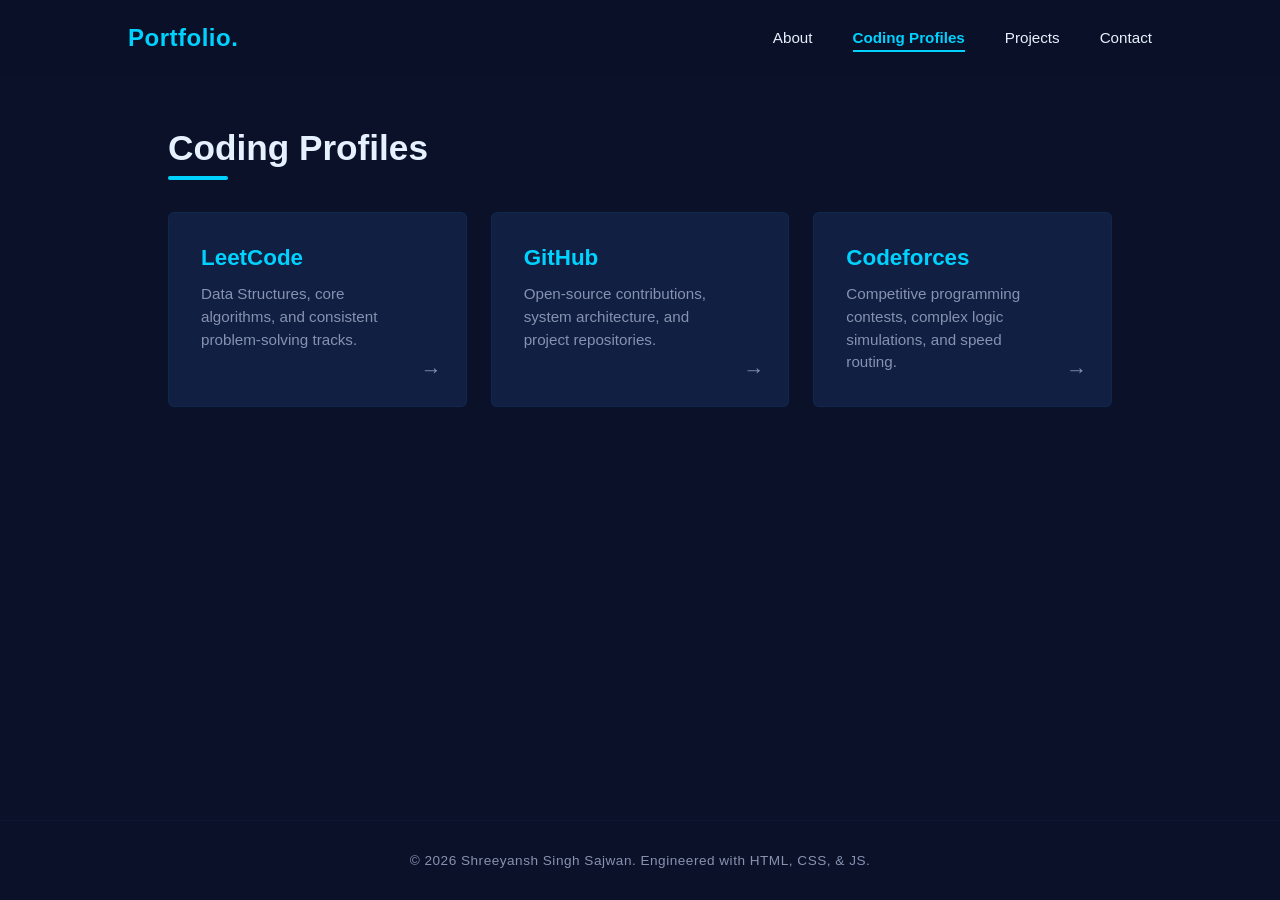
==== profiles.html @ dfc52bf2 "Complete Redesign A complete redesign of the whole website with multiple web pages and some theme tw" ====
<!DOCTYPE html>
<html lang="en">
<head>
    <meta charset="UTF-8">
    <meta name="viewport" content="width=device-width, initial-scale=1.0">
    <title>Profiles | Shreeyansh Singh Sajwan</title>
    <link rel="stylesheet" href="style.css">
</head>
<body>

    <nav class="navbar">
        <div class="logo">Portfolio.</div>
        <ul class="nav-links">
            <li><a href="index.html">About</a></li>
            <li><a href="profiles.html" class="active-nav">Coding Profiles</a></li>
            <li><a href="projects.html">Projects</a></li>
            <li><a href="contact.html">Contact</a></li>
        </ul>
    </nav>

    <main class="page-content reveal">
        <div class="section-header">
            <h2>Coding Profiles</h2>
            <div class="underline"></div>
        </div>
        <div class="profile-grid">
            <a href="https://leetcode.com/u/GamerTripleS55" target="_blank" class="profile-card leetcode">
                <h3>LeetCode</h3>
                <p>Data Structures, core algorithms, and consistent problem-solving tracks.</p>
                <span class="link-arrow">→</span>
            </a>
            <a href="https://github.com/Shreeyansh-S-Sajwan" target="_blank" class="profile-card github">
                <h3>GitHub</h3>
                <p>Open-source contributions, system architecture, and project repositories.</p>
                <span class="link-arrow">→</span>
            </a>
            <a href="https://codeforces.com/profile/gamertriples55" target="_blank" class="profile-card codeforces">
                <h3>Codeforces</h3>
                <p>Competitive programming contests, complex logic simulations, and speed routing.</p>
                <span class="link-arrow">→</span>
            </a>
        </div>
    </main>

    <footer>
        <p>&copy; 2026 Shreeyansh Singh Sajwan. Engineered with HTML, CSS, & JS.</p>
    </footer>

    <script src="script.js"></script>
</body>
</html>
---- style.css ----
/* ==========================================================================
   1. VARIABLES & RESET
   ========================================================================== */
:root {
    /* Color Palette */
    --bg-main: #0a1128;          /* Deep Space/Midnight Blue */
    --bg-surface: #101f42;       /* Lighter Blue-Navy for Cards/Navbar */
    --text-bright: #e6f1ff;      /* Off-White crisp heading text */
    --text-muted: #8892b0;       /* Muted slate-blue for descriptions */
    --text-primary: #00d2ff;     /* Electric Blue Accent Color */
    --blue-glow: rgba(0, 210, 255, 0.25);
    
    /* System Transitions */
    --transition-smooth: all 0.3s cubic-bezier(0.25, 0.8, 0.25, 1);
}

* {
    margin: 0;
    padding: 0;
    box-sizing: border-box;
    font-family: 'Segoe UI', Tahoma, Geneva, Verdana, sans-serif;
}

html {
    scroll-behavior: smooth;
    background-color: var(--bg-main);
    color: var(--text-muted);
}

body {
    min-height: 100vh;
    display: flex;
    flex-direction: column;
    overflow-x: hidden;
}

/* Custom Scrollbar for modern browsers */
::-webkit-scrollbar {
    width: 8px;
}
::-webkit-scrollbar-track {
    background: var(--bg-main);
}
::-webkit-scrollbar-thumb {
    background: var(--bg-surface);
    border-radius: 4px;
    border: 1px solid var(--text-primary);
}

/* ==========================================================================
   2. GLOBAL TYPOGRAPHY & BUTTONS
   ========================================================================== */
h1, h2, h3 {
    color: var(--text-bright);
    font-weight: 700;
}

a {
    text-decoration: none;
    color: inherit;
}

.underline {
    width: 60px;
    height: 4px;
    background-color: var(--text-primary);
    margin: 0.5rem 0 2rem 0;
    border-radius: 2px;
}

/* Reusable Standard Button */
.btn {
    display: inline-block;
    padding: 0.75rem 1.5rem;
    border: 2px solid var(--text-primary);
    color: var(--text-primary);
    border-radius: 4px;
    font-weight: 600;
    text-transform: uppercase;
    font-size: 0.85rem;
    letter-spacing: 1px;
    background: transparent;
    transition: var(--transition-smooth);
}

.btn:hover {
    background-color: var(--blue-glow);
    box-shadow: 0 0 15px var(--blue-glow);
    transform: translateY(-2px);
    cursor: pointer;
}

/* ==========================================================================
   3. NAVIGATION BAR
   ========================================================================== */
.navbar {
    position: fixed;
    top: 0;
    left: 0;
    width: 100%;
    display: flex;
    justify-content: space-between;
    align-items: center;
    padding: 1.5rem 10%;
    background-color: rgba(10, 17, 40, 0.9);
    backdrop-filter: blur(10px);
    z-index: 1000;
    transition: var(--transition-smooth);
}

/* Triggered via Javascript scroll module */
.navbar.shrink {
    padding: 0.8rem 10%;
    box-shadow: 0 10px 30px rgba(0, 0, 0, 0.5);
    background-color: var(--bg-surface);
}

.logo {
    font-size: 1.5rem;
    font-weight: 800;
    color: var(--text-primary);
    letter-spacing: 0.5px;
}

.nav-links {
    display: flex;
    list-style: none;
    gap: 2.5rem;
}

.nav-links a {
    color: var(--text-bright);
    font-size: 0.95rem;
    font-weight: 500;
    transition: var(--transition-smooth);
    padding-bottom: 4px;
}

.nav-links a:hover {
    color: var(--text-primary);
}

/* Multi-page layout marker highlighting active menu index */
.nav-links a.active-nav {
    color: var(--text-primary);
    font-weight: 600;
    border-bottom: 2px solid var(--text-primary);
}

/* ==========================================================================
   4. SCROLL REVEAL ENGINE
   ========================================================================== */
.reveal {
    opacity: 0;
    transform: translateY(30px);
    transition: opacity 0.8s ease, transform 0.8s ease;
}

.reveal.active {
    opacity: 1;
    transform: translateY(0);
}

/* ==========================================================================
   5. HOME PAGE - HERO SECTION
   ========================================================================== */
.hero {
    min-height: 100vh;
    display: flex;
    align-items: center;
    padding: 0 10%;
    padding-top: 4rem; /* Safe navigation offset clearance */
}

.hero-flex-container {
    display: flex;
    justify-content: space-between;
    align-items: center;
    width: 100%;
    max-width: 1200px;
    margin: 0 auto;
    gap: 3rem;
}

.hero-content {
    flex: 1;
}

.greeting {
    color: var(--text-primary);
    font-family: monospace;
    font-size: 1.1rem;
    margin-bottom: 1rem;
}

.name {
    font-size: 3.5rem;
    line-height: 1.1;
    margin-bottom: 1rem;
}

.dynamic-text {
    font-size: 2rem;
    color: var(--text-bright);
    margin-bottom: 1.5rem;
    min-height: 2.8rem; /* Prevents layout shifting text hops */
}

/* Fake terminal cursor element indicator */
.typewriter::after {
    content: '|';
    color: var(--text-primary);
    animation: blink 0.75s infinite;
}

@keyframes blink {
    50% { opacity: 0; }
}

.bio {
    max-width: 540px;
    font-size: 1.1rem;
    line-height: 1.6;
    margin-bottom: 2.5rem;
}

/* Circular Portrait Photo Framework */
.hero-portrait-container {
    flex-shrink: 0;
    width: 320px;
    height: 320px;
    border-radius: 50%;
    border: 6px solid var(--text-primary);
    overflow: hidden;
    box-shadow: 0 0 30px var(--blue-glow);
}

.hero-portrait {
    width: 100%;
    height: 100%;
    object-fit: cover;
}

/* ==========================================================================
   6. MULTI-PAGE INNER CONTAINER STANDARDIZATION
   ========================================================================== */
.page-content {
    padding: 8rem 10% 4rem 10%;
    flex: 1; /* Standardizes footer pinning baseline metrics */
    max-width: 1200px;
    width: 100%;
    margin: 0 auto;
}

.section-header h2 {
    font-size: 2.2rem;
}

/* ==========================================================================
   7. CODING PROFILES PAGE
   ========================================================================== */
.profile-grid {
    display: grid;
    grid-template-columns: repeat(auto-fit, minmax(280px, 1fr));
    gap: 1.5rem;
    margin-top: 1rem;
}

.profile-card {
    background-color: var(--bg-surface);
    padding: 2rem;
    border-radius: 6px;
    border: 1px solid rgba(0, 210, 255, 0.05);
    position: relative;
    transition: var(--transition-smooth);
}

.profile-card h3 {
    font-size: 1.4rem;
    margin-bottom: 0.75rem;
    color: var(--text-primary);
}

.profile-card p {
    font-size: 0.95rem;
    line-height: 1.5;
    padding-right: 1.5rem;
}

.link-arrow {
    position: absolute;
    bottom: 1.5rem;
    right: 1.5rem;
    font-size: 1.3rem;
    color: var(--text-muted);
    transition: var(--transition-smooth);
}

/* Profile Interactivity Transitions */
.profile-card:hover {
    transform: translateY(-5px);
    box-shadow: 0 10px 20px rgba(0, 0, 0, 0.3);
    border-color: var(--text-primary);
}

.profile-card:hover .link-arrow {
    color: var(--text-primary);
    transform: translateX(4px);
}

/* ==========================================================================
   8. FEATURED PROJECTS PAGE
   ========================================================================== */
.projects-grid {
    display: grid;
    grid-template-columns: repeat(auto-fit, minmax(450px, 1fr));
    gap: 2rem;
    margin-top: 1rem;
}

.project-card {
    background-color: var(--bg-surface);
    padding: 2.5rem;
    border-radius: 8px;
    border: 1px solid rgba(0, 210, 255, 0.05);
    transition: var(--transition-smooth);
}

.project-tag {
    color: var(--text-primary);
    font-family: monospace;
    font-size: 0.85rem;
    letter-spacing: 0.5px;
}

.project-card h3 {
    font-size: 1.6rem;
    margin: 0.5rem 0 1rem 0;
}

.project-card p {
    font-size: 1rem;
    line-height: 1.6;
    margin-bottom: 1.5rem;
}

.project-tech-stack {
    display: flex;
    flex-wrap: wrap;
    gap: 0.75rem;
}

.project-tech-stack span {
    font-family: monospace;
    font-size: 0.85rem;
    background-color: rgba(10, 17, 40, 0.6);
    color: var(--text-bright);
    padding: 0.25rem 0.75rem;
    border-radius: 4px;
    border: 1px solid rgba(230, 241, 255, 0.1);
}

.project-card:hover {
    transform: translateY(-5px);
    border-color: var(--text-primary);
    box-shadow: 0 10px 25px rgba(0, 0, 0, 0.4);
}

/* Specialized Flex Rules for the Game Card Grid */
.project-card.game-tech {
    display: flex;
    flex-direction: column;
    justify-content: space-between;
    gap: 1.5rem;
}

.game-screenshots {
    display: grid;
    grid-template-columns: 1fr 1fr;
    gap: 0.8rem;
    margin-top: 0.5rem;
}

.ss {
    width: 100%;
    height: auto;
    aspect-ratio: 16 / 9;
    object-fit: cover;
    border-radius: 6px;
    border: 1px solid rgba(0, 210, 255, 0.15);
    transition: var(--transition-smooth);
}

.ss:hover {
    transform: translateY(-2px) scale(1.03);
    border-color: var(--text-primary);
    box-shadow: 0 5px 15px var(--blue-glow);
    cursor: zoom-in;
}

/* ==========================================================================
   9. HYBRID CONTACT PAGE
   ========================================================================== */
.contact-container {
    text-align: center;
    max-width: 600px;
    margin: 4rem auto 0 auto;
}

.contact-container p {
    font-size: 1.1rem;
    line-height: 1.6;
}

.contact-container .underline {
    margin: 0.5rem auto 2rem auto;
}

.contact-hybrid {
    margin-top: 3rem;
    display: flex;
    flex-direction: column;
    gap: 2rem;
    align-items: center;
}

.gmail-text {
    font-size: 1.25rem;
    color: var(--text-muted);
    background-color: var(--bg-surface);
    padding: 1rem 2rem;
    border-radius: 6px;
    border: 1px solid rgba(0, 210, 255, 0.1);
}

.gmail-text .label {
    font-weight: 700;
    color: var(--text-primary);
    margin-right: 0.5rem;
}

.gmail-text .value {
    color: var(--text-bright);
    user-select: all; /* Allows immediate single-click selection */
}

.linkedin-box {
    margin-top: 0.5rem;
}

/* ==========================================================================
   10. SITE FOOTER
   ========================================================================== */
footer {
    text-align: center;
    padding: 2rem 0;
    background-color: var(--bg-main);
    border-top: 1px solid rgba(16, 31, 66, 0.4);
    font-size: 0.85rem;
    letter-spacing: 0.5px;
    margin-top: auto; /* Locks footer to screen base metrics layout context */
}

/* ==========================================================================
   11. RESPONSIVE DESIGN (MEDIA QUERIES)
   ========================================================================== */
@media (max-width: 968px) {
    .navbar { padding: 1.5rem 5%; }
    .navbar.shrink { padding: 0.8rem 5%; }
    .page-content { padding: 7rem 5% 4rem 5%; }
    .hero { padding: 0 5%; }
    
    .hero-flex-container {
        flex-direction: column-reverse;
        text-align: center;
        gap: 2rem;
        justify-content: center;
    }
    
    .hero-portrait-container {
        width: 260px;
        height: 260px;
    }
    
    .bio { margin: 0 auto 2.5rem auto; }
    .name { font-size: 2.8rem; }
    .dynamic-text { font-size: 1.6rem; }
}

@media (max-width: 600px) {
    .nav-links { gap: 1.2rem; }
    .nav-links a { font-size: 0.85rem; }
    .logo { font-size: 1.2rem; }
    
    .projects-grid {
        grid-template-columns: 1fr;
    }
    .project-card {
        padding: 1.5rem;
    }
    .screenshots {
        grid-template-columns: 1fr; /* Stacks screenshots on narrow screens */
    }
    .gmail-text {
        font-size: 1rem;
        padding: 1rem;
    }
}
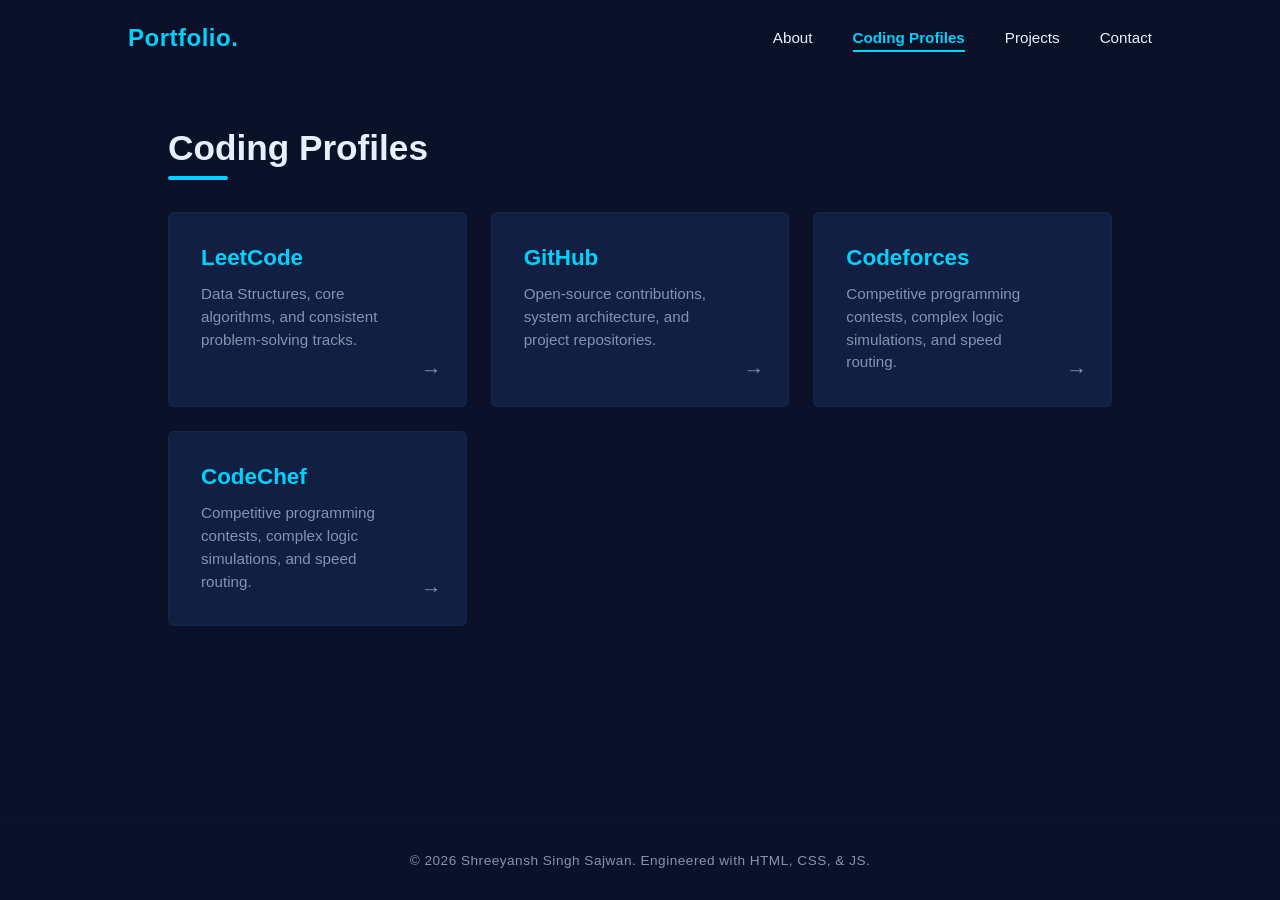
==== commit f8c24a1a: "Add content to profiles page Adds CodeChef profile to the profile page" ====
--- a/profiles.html
+++ b/profiles.html
@@ -39,6 +39,11 @@
                 <p>Competitive programming contests, complex logic simulations, and speed routing.</p>
                 <span class="link-arrow">→</span>
             </a>
+            <a href="https://www.codechef.com/users/gamertriples55" target="_blank" class="profile-card codechef">
+                <h3>CodeChef</h3>
+                <p>Competitive programming contests, complex logic simulations, and speed routing.</p>
+                <span class="link-arrow">→</span>
+            </a>
         </div>
     </main>
 
--- a/style.css
+++ b/style.css
@@ -2,12 +2,11 @@
    1. VARIABLES & RESET
    ========================================================================== */
 :root {
-    /* Color Palette */
-    --bg-main: #0a1128;          /* Deep Space/Midnight Blue */
-    --bg-surface: #101f42;       /* Lighter Blue-Navy for Cards/Navbar */
-    --text-bright: #e6f1ff;      /* Off-White crisp heading text */
-    --text-muted: #8892b0;       /* Muted slate-blue for descriptions */
-    --text-primary: #00d2ff;     /* Electric Blue Accent Color */
+    --bg-main: #0a1128;          
+    --bg-surface: #101f42;       
+    --text-bright: #e6f1ff;      
+    --text-muted: #8892b0;       
+    --text-primary: #00d2ff;     
     --blue-glow: rgba(0, 210, 255, 0.25);
     
     /* System Transitions */
